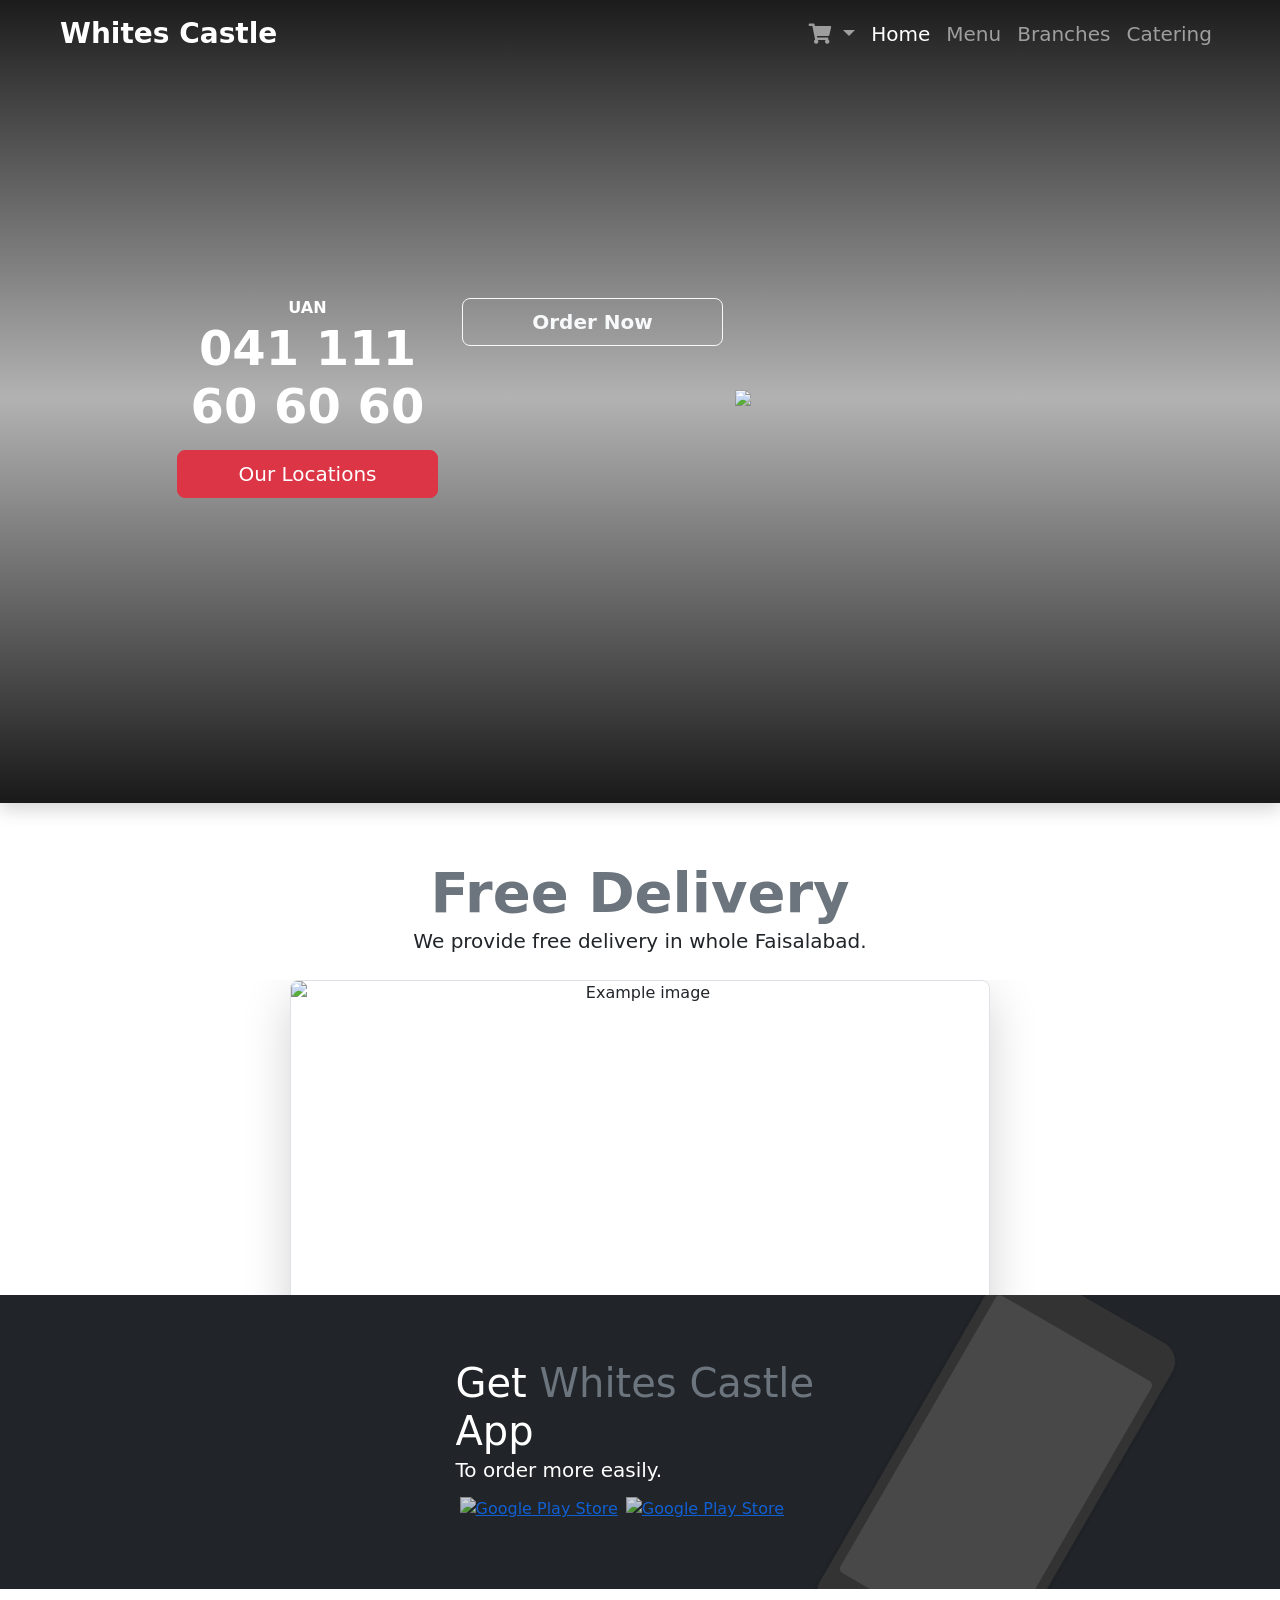
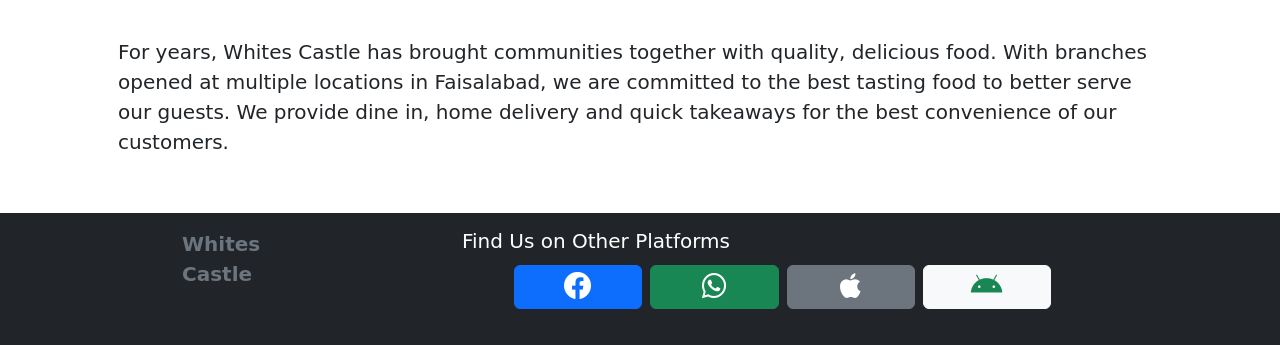
==== index.html @ 4c2f5634 "something" ====
<!DOCTYPE html>
<html lang="en">
  <head>
    <meta charset="UTF-8" />
    <meta http-equiv="X-UA-Compatible" content="IE=edge" />
    <meta name="viewport" content="width=device-width, initial-scale=1.0" />
    <link
      href="https://cdn.jsdelivr.net/npm/bootstrap@5.0.2/dist/css/bootstrap.min.css"
      rel="stylesheet"
      integrity="sha384-EVSTQN3/azprG1Anm3QDgpJLIm9Nao0Yz1ztcQTwFspd3yD65VohhpuuCOmLASjC"
      crossorigin="anonymous"
    />
    <link
      rel="stylesheet"
      href="https://cdnjs.cloudflare.com/ajax/libs/font-awesome/5.15.2/css/all.min.css"
    />
    <script
      src="https://cdn.jsdelivr.net/npm/@popperjs/core@2.9.2/dist/umd/popper.min.js"
      integrity="sha384-IQsoLXl5PILFhosVNubq5LC7Qb9DXgDA9i+tQ8Zj3iwWAwPtgFTxbJ8NT4GN1R8p"
      crossorigin="anonymous"
    ></script>
    <script
      src="https://cdn.jsdelivr.net/npm/bootstrap@5.0.2/dist/js/bootstrap.min.js"
      integrity="sha384-cVKIPhGWiC2Al4u+LWgxfKTRIcfu0JTxR+EQDz/bgldoEyl4H0zUF0QKbrJ0EcQF"
      crossorigin="anonymous"
    ></script>
    <link rel="stylesheet" href="style.css" />
    <script src="script.js"></script>
    <style>
      .product-device {
    position: absolute;
    right: 10%;
    bottom: -30%;
    width: 200px;
    height: 400px;
    background-color: #333;
    border-radius: 21px;
    transform: rotate(30deg);
}
.product-device::before {
    position: absolute;
    top: 10%;
    right: 10px;
    bottom: 10%;
    left: 10px;
    content: "";

    background-color: rgba(255, 255, 255, .1);
    border-radius: 5px;
}
.opacity-hover{
  opacity: 0.8;
}
.opacity-hover:hover{
  opacity: 1;
}
@media (min-width: 768px) {
  .bg-md-transparent{
    background-color: rgba(255, 255, 255, 0.0) !important;
  }
  .back-cover{
  margin-top: -75px;
  }
}
    </style>
    <title>Whites Castle</title>
  </head>
  <body onload="myScript()" class="h-100">
    <nav class="navbar navbar-expand-md navbar-dark bg-dark bg-md-transparent">
      <div class="container-fluid">
        <a class="navbar-brand ms-5 fw-bold fs-3 d-none d-sm-block" href="#">Whites Castle</a>
        <div class="d-flex">
          <a
            href="cart.html"
            class="btn btn-outline btn-light d-block d-md-none"
            ><i class="fa-shopping-cart fa"></i
            ><span class="badge rounded-pill bg-success d-none cart-count">
              3
              <span class="visually-hidden">number of cart</span>
            </span></a
          >
          <button
            class="navbar-toggler"
            type="button"
            data-bs-toggle="collapse"
            data-bs-target="#navbarText"
            aria-controls="navbarText"
            aria-expanded="false"
            aria-label="Toggle navigation"
          >
            <span class="navbar-toggler-icon"></span>
          </button>
        </div>
        <div class="collapse navbar-collapse" id="navbarText">
          <ul class="navbar-nav mb-2 mb-lg-0 ms-auto fs-5 me-5">
            <li class="nav-item dropdown">
              <a
                class="nav-link dropdown-toggle"
                href="#"
                id="navbarScrollingDropdown"
                role="button"
                data-bs-toggle="dropdown"
                data-bs-auto-close="outside"
                aria-expanded="false"
              >
                <i class="fa fa-shopping-cart"></i>
                <span class="badge rounded-pill bg-success d-none cart-count">
                  3
                  <span class="visually-hidden">number of cart</span>
                </span>
              </a>
              <ul
                class="dropdown-menu bg-dark dropdown-menu-dark"
                aria-labelledby="navbarScrollingDropdown"
              >
                <li class="">
                  <a class="dropdown-item text-center p-2 px-5" href="cart.html"
                    >View Cart</a
                  >
                </li>
                <li class="d-flex">
                  <a
                    class="text-decoration-none w-100 btn-success text-center p-2 px-5"
                    href="checkout.html"
                    >Checkout</a
                  ><a
                    class="text-decoration-none w-100 btn-danger text-center p-2 px-5 cursor-pointer"
                    href="#"
                    onclick="clearCart()"
                    >Clear</a
                  >
                </li>
                <li>
                  <hr class="dropdown-divider" />
                  <div class="w-100 px-3 text-end">
                    Total:
                    <span class="fs-5 fw-bold total-cart-price">0</span> PKR
                  </div>
                </li>
                <li class="p-2">
                  <ol class="list-group" style="max-height: 50vh; overflow-y: auto;" id="cart-items"></ol>
                </li>
              </ul>
            </li>

            <li class="nav-item">
              <a class="nav-link active" aria-current="page" href="index.html"
                >Home</a
              >
            </li>
            <li class="nav-item">
              <a class="nav-link" href="menu.html">Menu</a>
            </li>
            <li class="nav-item">
              <a class="nav-link" href="branches.html">Branches</a>
            </li>
            <li class="nav-item">
              <a class="nav-link" href="catering.html">Catering</a>
            </li>
          </ul>
          <span class="navbar-text"> </span>
        </div>
      </div>
    </nav>

    <div class="w-100 flex shadow back-cover center-items">
      <div class="container h-100">
        <div class="row h-100 align-items-center">
          <div class="col-lg-5 col-md-6 col-12 pe-4 ps-4 ps-sm-0 order-md-2">
            <div class="mx-2 mx-sm-4 mx-md-0">
              <img src="Images/logo.png" class="w-100" />
            </div>
          </div>
          <div
            class="offset-lg-1 col-lg-6 offset-md-1 col-md-5 col-12 order-md-1"
          >
            <!-- <h1 class="text-light"></h1> -->
            <div class="row row-cols-lg-2 row-cols-1">
              <div class="col-12"><a href="tel:+9241111606060" class="text-decoration-none display-6 fw-bold w-100 btn btn-primary bg-transparent border-0">UAN<br> <b class="display-5 fw-bolder">041 111 60 60 60</b></a></div>
              <div class="col">
                <a href="menu.html" class="my-2 w-100 btn btn-outline-light btn-lg fw-bold">
                  Order Now
                </a>
              </div>
              <div class="col">
                <a href="branches.html" class="my-2 w-100 btn btn-danger btn-lg">
                  Our Locations
                </a>
              </div>
            </div>
          </div>
        </div>
      </div>

    </div>

    <div class="px-4 pt-5 mt-2 text-center">
      <h1 class="display-4 fw-bold text-secondary">Free Delivery</h1>
      <div class="col-lg-6 mx-auto">
        <p class="lead mb-4">We provide free delivery in whole <b>Faisalabad</b>.</p>
        <!-- <div class="d-grid gap-2 d-sm-flex justify-content-sm-center mb-5">
          <button type="button" class="btn btn-primary btn-lg px-4 me-sm-3">Primary button</button>
          <button type="button" class="btn btn-outline-secondary btn-lg px-4">Secondary</button>
        </div> -->
      </div>
      <div class="overflow-hidden" style="max-height: 35vh;">
        <div class="container px-5">
          <img src="Images/white special xl.jpg" class="img-fluid border rounded-3 shadow-lg  ms-auto me-auto" alt="Example image" width="700" height="500" loading="lazy">
        </div>
      </div>
    </div>

    <div class="bg-dark text-white">
      <div class="position-relative overflow-hidden container">
        <div class="col-10 col-sm-8 col-md-5 p-md-5 p-3 mx-auto my-3">
          <h1 class="display-6 fw-normal">Get <span style="white-space:nowrap" class="text-secondary">Whites Castle</span> App</h1>
          <p class="lead fw-normal">To order more easily.</p>
          <!-- <a class="btn btn-outline-secondary" href="#">Coming soon</a> -->

          <div class="app-links d-flex mt-2">
          <a class="opacity-hover m-1" href="https://play.google.com/store/apps/details?id=com.whitescastle" target="_blank"><img src="Images/google-play-logo.png" alt="Google Play Store" title="Google Play Store"></a>
          <a class="opacity-hover m-1" href="https://apps.apple.com/pk/app/whites-castle/id1573628371" target="_blank"><img src="Images/app-store-logo.png" alt="Google Play Store" title="Google Play Store"></a>
        </div>
          

        </div>
        <div class="product-device shadow-sm d-none d-md-block"></div>
        <div class="product-device product-device-2 shadow-sm d-none d-md-block"></div>
      </div>
    </div>
    <div class="p-5 container fs-5">For years, Whites Castle has brought communities together with quality, delicious food. With branches opened at multiple locations in Faisalabad, we are committed to the best tasting food to better serve our guests. We provide dine in, home delivery and quick takeaways for the best convenience of our customers.
    </div>

    <div id="toast">
      <div id="img">Icon</div>
      <div id="desc">A notification message..</div>
    </div>



    <footer class="bd-footer mt-2 bg-dark text-white">
      <div class="container py-3">
        <div class="row place-items-center">
          <div class="col-lg-3 col-md-6 col-12 mb-3">
            <a class="d-inline-flex align-items-center mb-2 link-dark text-decoration-none" href="index.html" aria-label="Bootstrap">
              <img src="Images/logo.png" width="100px" alt="" srcset="">
              <span class="fs-5 fw-bold text-secondary">Whites<br>Castle</span>
            </a>
            <ul class="list-unstyled small text-muted">
              <!-- <li class="mb-2">Designed by Whites Castle Tech Dept.</li> -->
            </ul>
          </div>
          <div class="col-12 col-md-6 col-lg-7 offset-lg-1 mb-3 d-flex flex-column place-items-center">
            <h5 class="mt-auto">Find Us on Other Platforms</h5>

            <div id="social_media" class="row mt-2 rounded overflow-hidden ms-2 me-2 ms-lg-5 me-lg-5">

              <a href="https://www.facebook.com/whites.castle.amir/" class="col fs-3 btn rounded btn-primary p-0 m-1"><i class="fab fa-facebook"></i></a>
              <a href="https://wa.me/923071112111" class="col fs-3 btn rounded btn-success p-0 m-1"><i class="fab fa-whatsapp"></i></a>
              <a href="https://apps.apple.com/pk/app/whites-castle/id1573628371" class="col fs-3 btn rounded btn-secondary p-0 m-1"><i class="fab fa-apple"></i></a>
              <a href="https://play.google.com/store/apps/details?id=com.whitescastle" class="col fs-3 btn rounded btn-light text-success p-0 m-1"><i class="fab fa-android"></i></a>
            </div>
            <!-- <ul class="list-unstyled">
              <li class="mb-2"><a href="/">Home</a></li>
              <li class="mb-2"><a href="/docs/5.0/">Docs</a></li>
              <li class="mb-2"><a href="/docs/5.0/examples/">Examples</a></li>
              <li class="mb-2"><a href="https://themes.getbootstrap.com/">Themes</a></li>
              <li class="mb-2"><a href="https://blog.getbootstrap.com/">Blog</a></li>
            </ul> -->
          </div>
        
        </div>
      </div>
    </footer>
  </body>
  <script src="cart.js"></script>
  <!-- <script>
    displayCart
  </script> -->
  <script>
  function myScript(){

  }

loadCartItems();
  </script>
</html>
---- style.css ----
n@charset "UTF-8"; /*!
/* Andy Bell's CSS reset */

*,
*::before,
*::after {
 box-sizing: border-box;
}

body,
h1,
h2,
h3,
h4,
h5,
p,
figure,
blockquote,
dl,
dd {
 margin: 0;
}

html:focus-within {
 scroll-behavior: smooth;
}

body {
 min-height: 100vh;
 text-rendering: optimizeSpeed;
 line-height: 1.5;
}

img,
picture {
 max-width: 100%;
 display: block;
}

input,
button,
textarea,
select {
 font: inherit;
}

@media (prefers-reduced-motion: reduce) {
 html:focus-within {
   scroll-behavior: auto;
 }

 *,
 *::before,
 *::after {
   animation-duration: 0.01ms !important;
   animation-iteration-count: 1 !important;
   transition-duration: 0.01ms !important;
   scroll-behavior: auto !important;
 }
}

/* Typography | Global */
:root {
 /* body font size */
 --text-base-size: 1em;
 /* type scale */
 /* type scale */
 --text-scale-ratio: 1.2;
 --text-xs: calc((1em / var(--text-scale-ratio)) / var(--text-scale-ratio));
 --text-sm: calc(var(--text-xs) * var(--text-scale-ratio));
 --text-md: calc(
   var(--text-sm) * var(--text-scale-ratio) * var(--text-scale-ratio)
 );
 --text-lg: calc(var(--text-md) * var(--text-scale-ratio));
 --text-xl: calc(var(--text-lg) * var(--text-scale-ratio));
 --text-xxl: calc(var(--text-xl) * var(--text-scale-ratio));
 --text-xxxl: calc(var(--text-xxl) * var(--text-scale-ratio));

 --clr-text: #52575d;
 --clr-primary: #25251f;
 --clr-primary-light: hsla(60, 7%, 35%, 0.25);
 --clr-primary-dark: #030303;
 --clr-accent: #6d12d4;
 --clr-background: #f2f2f2;

 --ff-title: "Poppins", sans-serif;
 --ff-serif: "Crimson Text", serif;
 --ff-logo: "Butterfly", sans-serif;

 --bs-blue: #0d6efd;
  --bs-indigo: #6610f2;
  --bs-purple: #6f42c1;
  --bs-pink: #d63384;
  --bs-red: #dc3545;
  --bs-orange: #fd7e14;
  --bs-yellow: #ffc107;
  --bs-green: #198754;
  --bs-teal: #20c997;
  --bs-cyan: #0dcaf0;
  --bs-white: #fff;
  --bs-gray: #6c757d;
  --bs-gray-dark: #343a40;
  --bs-primary: #1b57b3;
  --bs-secondary: #6c757d;
  --bs-success: #198754;
  --bs-info: #0dcaf0;
  --bs-warning: #ffc107;
  --bs-danger: #dc3545;
  --bs-light: #f8f9fa;
  --bs-dark: #212529;




 --success-dark: #1b754b;
 /* --success-light: rgba(49, 182, 120, 0.25); */
 --danger-dark: #9c0615;
 --light-dark: #d2d2d3;
 --primary-dark: #002761;
 --warning-dark: #c7950c;
 --secondary-dark: #1b1b1b;
 --info-dark: #09849c;
 --indigo-dark: #4208a0;
 
 --blue: #0d6efd;
 --indigo: #6610f2;
 --purple: #6f42c1;
 --pink: #d63384;
 --red: #dc3545;
 --orange: #fd7e14;
 --yellow: #ffc107;
 --green: #198754;
 --teal: #20c997;
 --cyan: #0dcaf0;
 --white: #fff;
 --gray: #6c757d;
 --gray-dark: #343a40;
 --primary: #0d6efd;
 --secondary: #6c757d;
 --success: #209b62;
 --info: #0dcaf0;
 --warning: #ffc107;
 --danger: #dc3545;
 --danger-light: rgba(238, 107, 120, 0.25);
 --light: #f8f9fa;
 --light-light: rgba(248, 249, 250, 0.25);
 --dark: #212529;
 --ff-sans-serif: system-ui, -apple-system, "Segoe UI", Roboto,
   "Helvetica Neue", Arial, "Noto Sans", "Liberation Sans", sans-serif,
   "Apple Color Emoji", "Segoe UI Emoji", "Segoe UI Symbol", "Noto Color Emoji";
 --ff-monospace: SFMono-Regular, Menlo, Monaco, Consolas, "Liberation Mono",
   "Courier New", monospace;
 --gradient: linear-gradient(
   180deg,
   rgba(255, 255, 255, 0.15),
   rgba(255, 255, 255, 0)
 );
}

/* @media (min-width: 64rem) { */
 /* responsive decision applied to all text elements */
 /* :root {
   --text-base-size: 1em;
   --text-scale-ratio: 1.25;
 }
} */
input {
 accent-color: var(--clr-accent)
}

html {
 /* font-size: 1.125rem; */
 font-size: 100%;
 color: var(--clr-text);
 background-color: var(--clr-background);
 font-family: var(--ff-sans-serif);
}

.text-xxl {
 font-size: var(--text-xxl, 2.074em) !important;
}
.text-xl {
 font-size: var(--text-xl, 1.728em) !important;
}
.text-lg {
 font-size: var(--text-lg, 1.44em) !important;
}
.text-md {
 font-size: var(--text-md, 1.2em) !important;
}
.text-base {
 font-size: --text-base-size !important;
}
.text-sm {
 font-size: var(--text-sm, 0.833em) !important;
}
.text-xs {
 font-size: var(--text-xs, 0.694em) !important;
}

.back-cover {
  height: 90vh !important;
  /* padding-top: 30px; */
  background: linear-gradient( rgba(0, 0, 0, 0.9), rgba(0,0,0,0.3), rgba(0, 0, 0, 0.9) ),url(Images/crunchy\ pasta.jpg) no-repeat center center fixed;
  -webkit-background-size: cover;
  -moz-background-size: cover;
  -o-background-size: cover;
  background-size: cover;
 }

.tiles {
 display: flex;
 width: 100%;
 align-items: center;

 font-size: 0.8em;
}
.tile__item {
 /* width: wra; */
 border-radius: 20px;
 font-size: inherit;
 /* background-color: #1b1b1b; */
 font-weight: 800;
 border: 4px solid var(--clr-primary);
 color: var(--clr-primary);
 /* background-color: white; */
 padding: 10px 20px;
 margin-inline: 4px;
 cursor: pointer;
}
.tile__item:hover,
.tile__item .selected {
 background-color: var(--clr-primary);
 color: white;
 /* text-emphasis: 2px;
     text-emphasis-color: white;
     color: white; */
}
/*items*/

.searchBar {
 width: 30%;
 display: flex;
 flex-direction: row;
 align-items: center;
}

#searchQueryInput {
 width: 100%;
 height: 2.8rem;
 background: #eee;
 outline: none;
 border: none;
 border-radius: 1.625rem;
 padding: 0 3.5rem 0 1.5rem;
 font-size: 1rem;
}

#searchQuerySubmit {
 width: 3.5rem;
 height: 2.8rem;
 margin-left: -3.5rem;
 background: none;
 border: none;
 outline: none;
}

#searchQuerySubmit:hover {
 cursor: pointer;
}

#toast {
 visibility: hidden;
 max-width: 50px;
 height: 50px;
 /*margin-left: -125px;*/
 margin: auto;
 background-color: #333;
 color: #fff;
 text-align: center;
 border-radius: 2px;

 position: fixed;
 z-index: 1;
 left: 0;
 right: 0;
 bottom: 30px;
 font-size: 17px;
 white-space: nowrap;
 overflow: hidden;
}
#toast #img {
 width: 50px;
 height: 50px;

 float: left;

 padding-top: 16px;
 padding-bottom: 16px;

 box-sizing: border-box;

 background-color: #111;
 color: #fff;
}
#toast #desc {
 color: #fff;

 padding: 16px;

 overflow: hidden;
 white-space: nowrap;
}

#toast.show {
 visibility: visible;
 -webkit-animation: fadein 0.5s, expand 0.5s 0.5s, stay 2s 1s, shrink 0.5s 2s,
   fadeout 0.5s 2.5s;
 animation: fadein 0.5s, expand 0.25s 0.5s, stay 2s 0.75s, shrink 0.25s 2.75s,
   fadeout 0.5s 3s;
}

@-webkit-keyframes fadein {
 from {
   bottom: 0;
   opacity: 0;
 }
 to {
   bottom: 30px;
   opacity: 1;
 }
}

@keyframes fadein {
 from {
   bottom: 0;
   opacity: 0;
 }
 to {
   bottom: 30px;
   opacity: 1;
 }
}

@-webkit-keyframes expand {
 from {
   min-width: 50px;
 }
 to {
   min-width: 350px;
 }
}

@keyframes expand {
 from {
   min-width: 50px;
 }
 to {
   min-width: 350px;
 }
}
@-webkit-keyframes stay {
 from {
   min-width: 350px;
 }
 to {
   min-width: 350px;
 }
}

@keyframes stay {
 from {
   min-width: 350px;
 }
 to {
   min-width: 350px;
 }
}
@-webkit-keyframes shrink {
 from {
   min-width: 350px;
 }
 to {
   min-width: 50px;
 }
}

@keyframes shrink {
 from {
   min-width: 350px;
 }
 to {
   min-width: 50px;
 }
}

@-webkit-keyframes fadeout {
 from {
   bottom: 30px;
   opacity: 1;
 }
 to {
   bottom: 60px;
   opacity: 0;
 }
}

@keyframes fadeout {
 from {
   bottom: 30px;
   opacity: 1;
 }
 to {
   bottom: 60px;
   opacity: 0;
 }
}

.btn {
 --clr: var(--clr-primary);
 --clr-light: var(--clr-primary-light);
 --clr-dark: var(--clr-primary-dark);
}

.btn-success {
 --clr: var(--success);
 --clr-light: var(--success-light);
 --clr-dark: var(--success-dark);
}

.btn-danger {
 --clr: var(--danger);
 --clr-light: var(--danger-light);
 --clr-dark: var(--danger-dark);
}
.btn-light {
 --clr: var(--light);
 --clr-background: var(--clr-primary);
 --clr-light: var(--light-light);
 --clr-dark: var(--light-dark);
 /* background-color: var(--light); */
}
/* 
.btn-outline {
 border: 0.125em solid var(--clr);
 color: var(--clr);
 background-color: transparent;
 font-weight: 450;
 transition: box-shadow 300ms ease-in-out, color 300ms ease-in-out;
}
.btn-outline:hover {
 box-shadow: inset 0 0 40px 40px var(--clr);
 color: var(--clr-background);
 background-color: transparent;
 outline: 0;
} */

.topborder{
 position: relative;
 z-index: 0;
}

.topborder:before {
 content: "";
 display: block;
 border-top: 0.1em solid currentColor;
 width: 100%;
 height: 1px;
 position: absolute;
 top: 50%;
 z-index: -1;
}

.topborder span {
 background: var(--clr-background);
 padding: 0 6px 0 0;
 position: relative;
 z-index: 1;
}

.hover-primary:not(.active):hover, .hover-primary:not(.active):focus{
  color: var(--primary-dark) !important;
}
.hover-success:not(.active):hover, .hover-success:not(.active):focus{
  color: var(--success-dark) !important;
}

.hover-danger:not(.active):hover, .hover-danger:not(.active):focus{
  color: var(--danger-dark) !important;
}
.hover-warning:not(.active):hover, .hover-warning:not(.active):focus{
  color: var(--warning-dark) !important;
}

.hover-info:not(.active):hover, .hover-info:not(.active):focus{
  color: var(--info-dark) !important;
}

.hover-secondary:not(.active):hover, .hover-secondary:not(.active):focus{
  color: var(--secondary-dark) !important;
}
.hover-indigo:not(.active):hover, .hover-indigo:not(.active):focus{
  color: var(--indigo-dark) !important;
}


.ratio-3x2 {
  --bs-aspect-ratio: calc(3 / 2 * 100%);
}
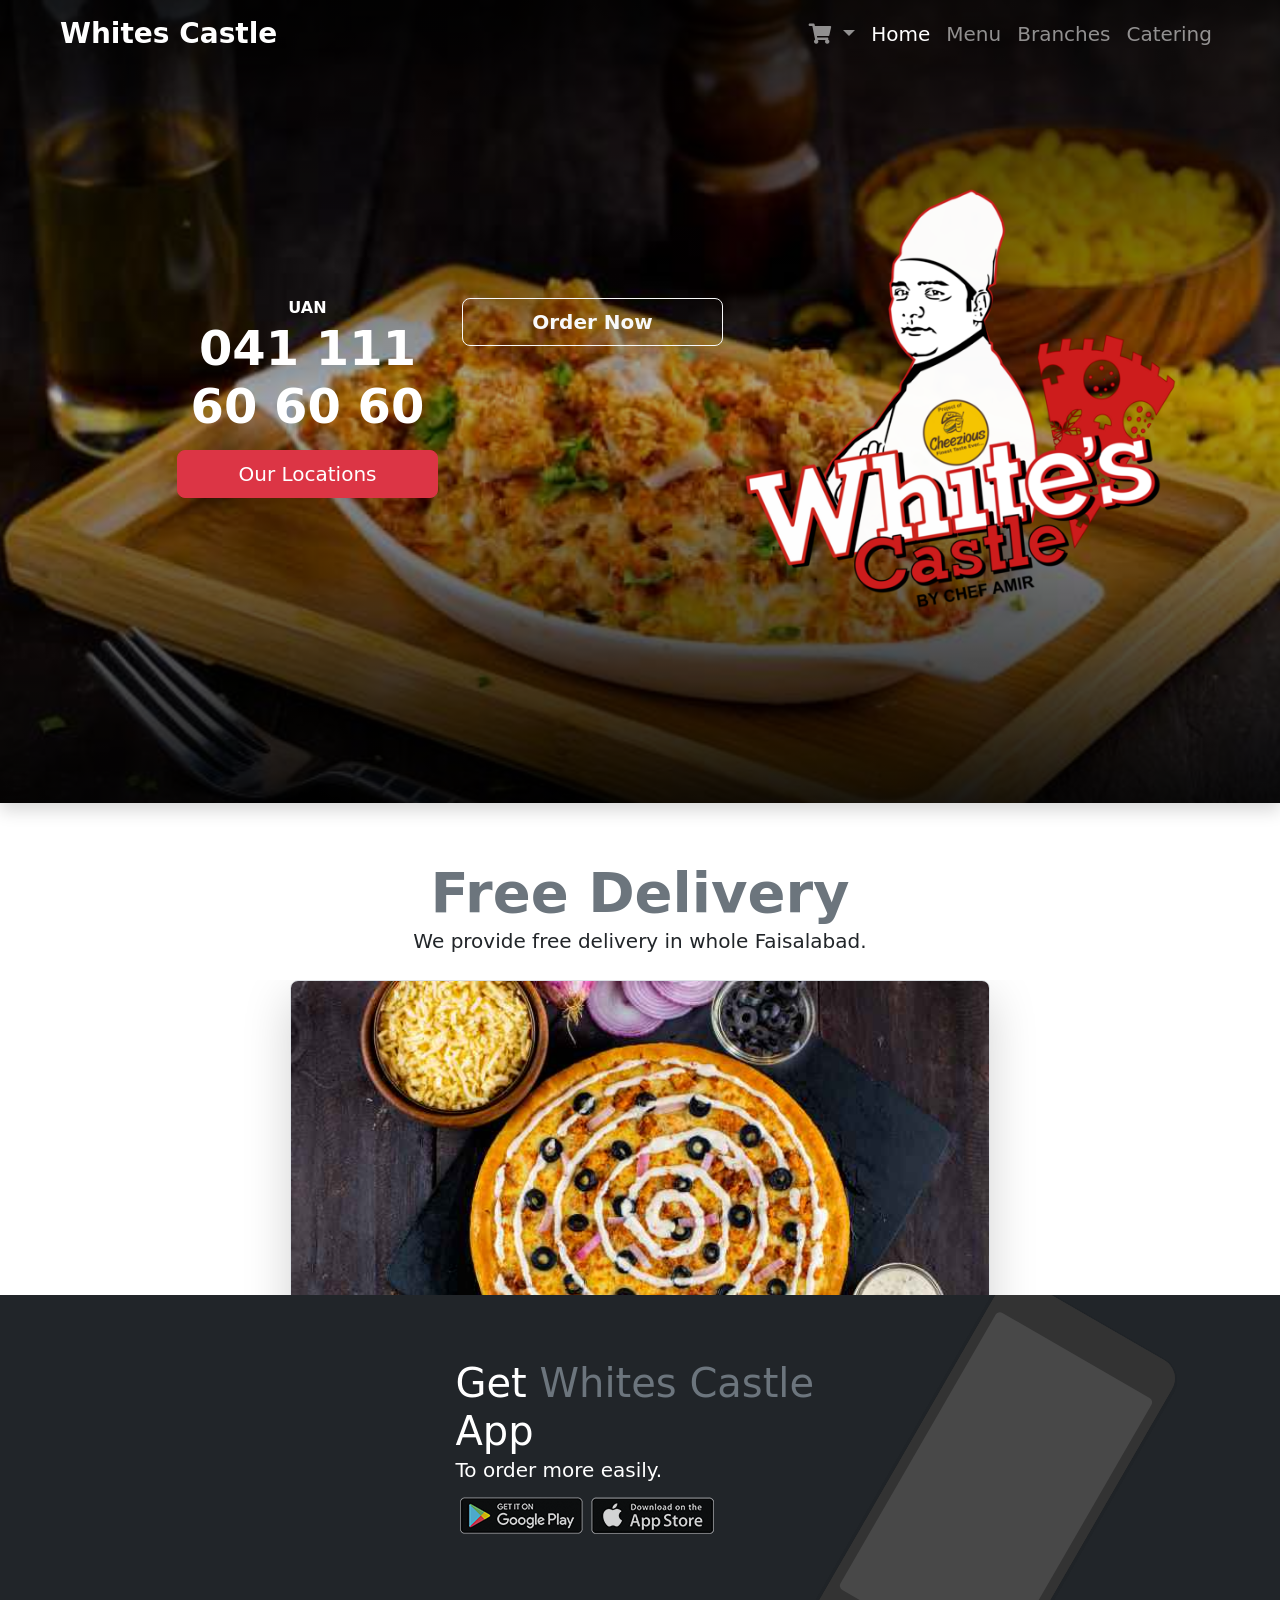
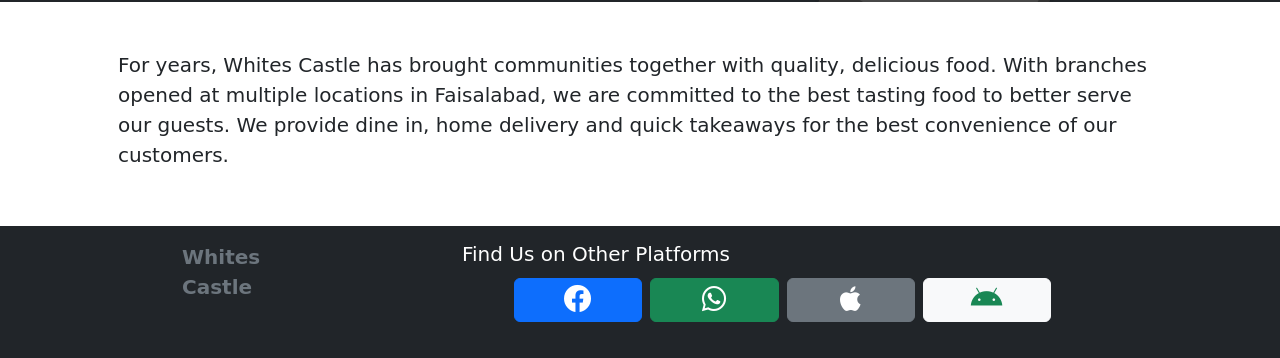
==== commit 31e301e8: "something" ====
--- a/index.html
+++ b/index.html
@@ -168,7 +168,7 @@
         <div class="row h-100 align-items-center">
           <div class="col-lg-5 col-md-6 col-12 pe-4 ps-4 ps-sm-0 order-md-2">
             <div class="mx-2 mx-sm-4 mx-md-0">
-              <img src="Images/logo.png" class="w-100" />
+              <img src="https://vampuser12.github.io/castle/images/logo/whites-castle-512.png" class="w-100" />
             </div>
           </div>
           <div
@@ -205,7 +205,7 @@
       </div>
       <div class="overflow-hidden" style="max-height: 35vh;">
         <div class="container px-5">
-          <img src="Images/white special xl.jpg" class="img-fluid border rounded-3 shadow-lg  ms-auto me-auto" alt="Example image" width="700" height="500" loading="lazy">
+          <img src="https://vampuser12.github.io/castle/images/menu/white-special-large.jpg" class="img-fluid border rounded-3 shadow-lg  ms-auto me-auto" alt="Example image" width="700" height="500" loading="lazy">
         </div>
       </div>
     </div>
@@ -218,8 +218,8 @@
           <!-- <a class="btn btn-outline-secondary" href="#">Coming soon</a> -->
 
           <div class="app-links d-flex mt-2">
-          <a class="opacity-hover m-1" href="https://play.google.com/store/apps/details?id=com.whitescastle" target="_blank"><img src="Images/google-play-logo.png" alt="Google Play Store" title="Google Play Store"></a>
-          <a class="opacity-hover m-1" href="https://apps.apple.com/pk/app/whites-castle/id1573628371" target="_blank"><img src="Images/app-store-logo.png" alt="Google Play Store" title="Google Play Store"></a>
+          <a class="opacity-hover m-1" href="https://play.google.com/store/apps/details?id=com.whitescastle" target="_blank"><img src="https://vampuser12.github.io/castle/images/logo/google-play.png" alt="Google Play Store" title="Google Play Store"></a>
+          <a class="opacity-hover m-1" href="https://apps.apple.com/pk/app/whites-castle/id1573628371" target="_blank"><img src="https://vampuser12.github.io/castle/images/logo//app-store.png" alt="Google Play Store" title="Google Play Store"></a>
         </div>
           
 
--- a/style.css
+++ b/style.css
@@ -1,4 +1,4 @@
-n@charset "UTF-8"; /*!
+@charset "UTF-8"; /*!
 /* Andy Bell's CSS reset */
 
 *,
@@ -201,7 +201,7 @@
 .back-cover {
   height: 90vh !important;
   /* padding-top: 30px; */
-  background: linear-gradient( rgba(0, 0, 0, 0.9), rgba(0,0,0,0.3), rgba(0, 0, 0, 0.9) ),url(Images/crunchy\ pasta.jpg) no-repeat center center fixed;
+  background: linear-gradient( rgba(0, 0, 0, 0.9), rgba(0,0,0,0.3), rgba(0, 0, 0, 0.9) ),url(https://vampuser12.github.io/castle/images/menu/crunchy-pasta.jpg) no-repeat center center fixed;
   -webkit-background-size: cover;
   -moz-background-size: cover;
   -o-background-size: cover;
@@ -503,6 +503,9 @@
   color: var(--indigo-dark) !important;
 }
 
+.ratio-4x3{
+  aspect-ratio: 1.5;
+}
 
 .ratio-3x2 {
   --bs-aspect-ratio: calc(3 / 2 * 100%);
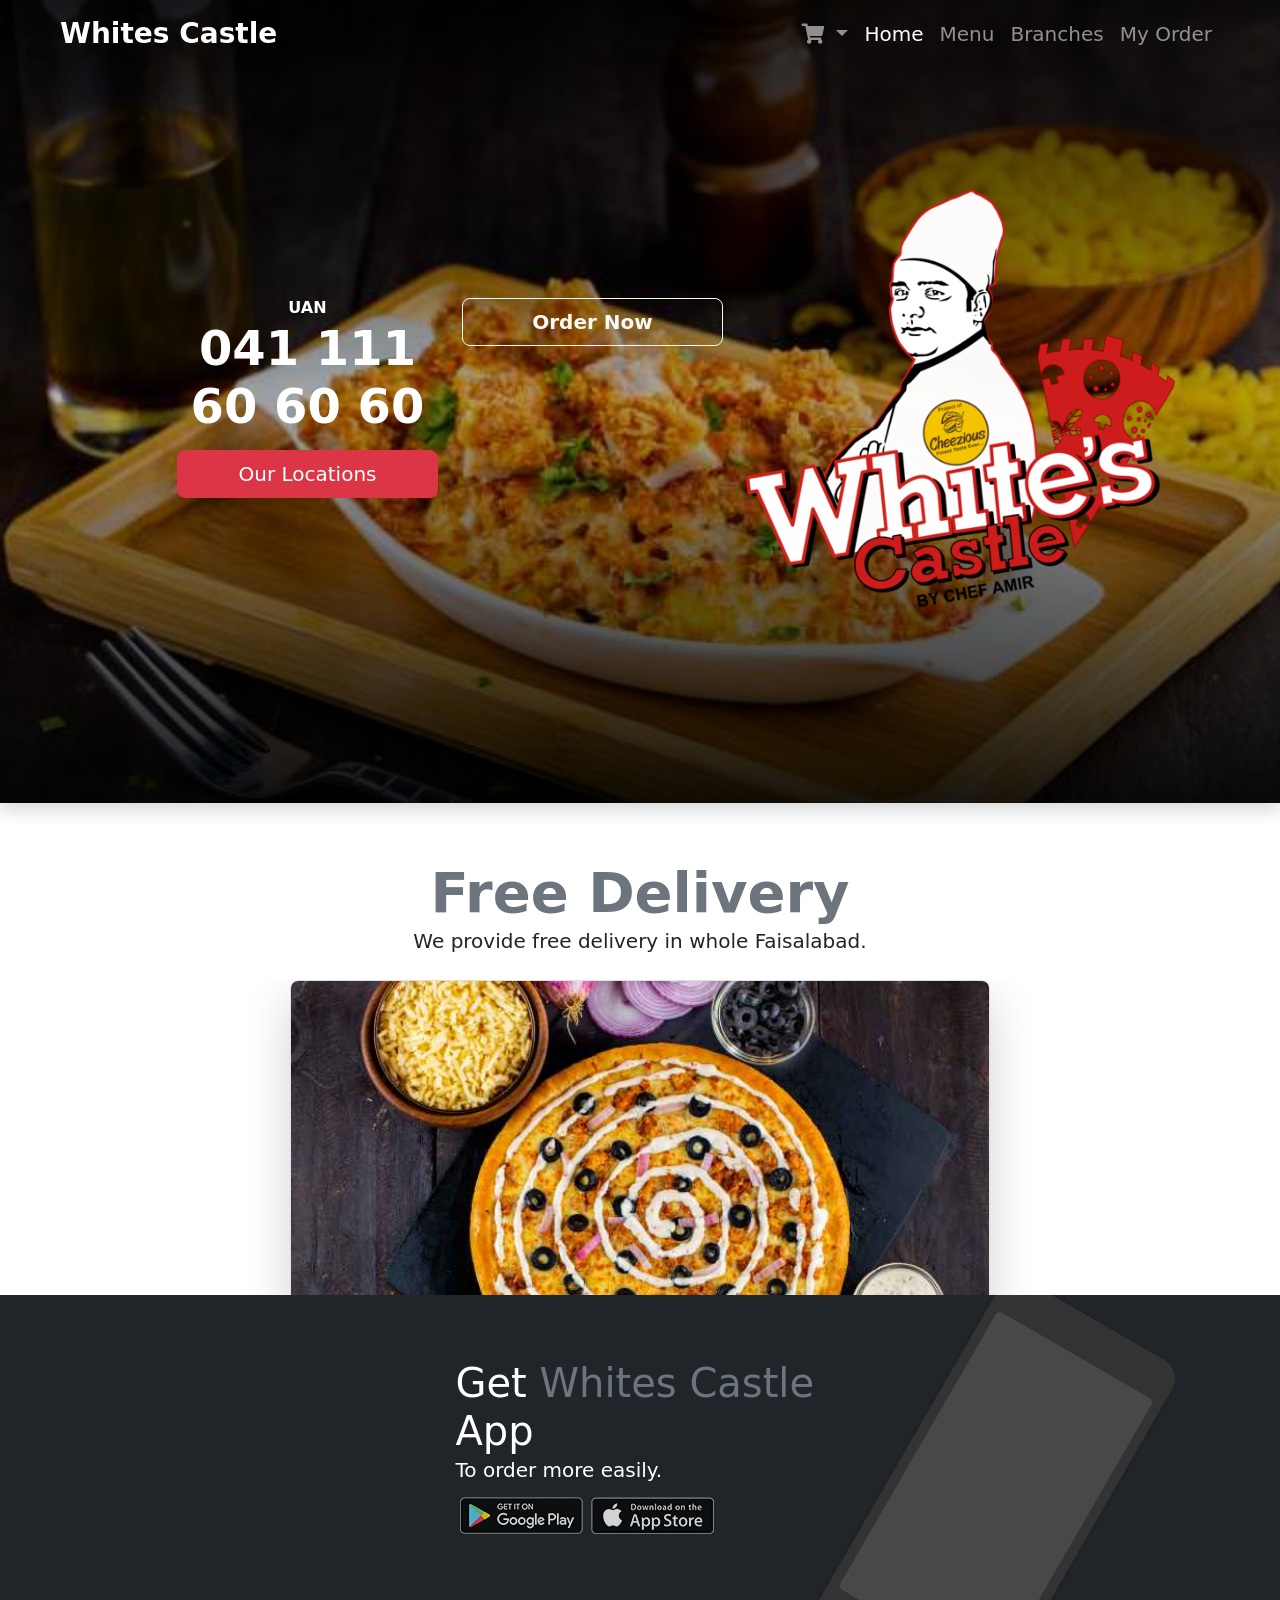
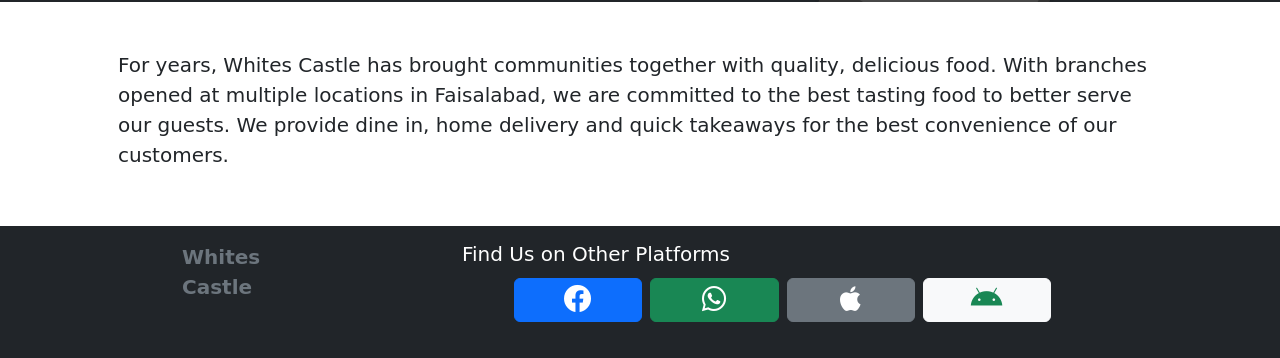
==== commit eaed467a: "something" ====
--- a/index.html
+++ b/index.html
@@ -155,7 +155,7 @@
               <a class="nav-link" href="branches.html">Branches</a>
             </li>
             <li class="nav-item">
-              <a class="nav-link" href="catering.html">Catering</a>
+              <a class="nav-link" href="order.html">My Order</a>
             </li>
           </ul>
           <span class="navbar-text"> </span>
@@ -256,7 +256,7 @@
             <div id="social_media" class="row mt-2 rounded overflow-hidden ms-2 me-2 ms-lg-5 me-lg-5">
 
               <a href="https://www.facebook.com/whites.castle.amir/" class="col fs-3 btn rounded btn-primary p-0 m-1"><i class="fab fa-facebook"></i></a>
-              <a href="https://wa.me/923071112111" class="col fs-3 btn rounded btn-success p-0 m-1"><i class="fab fa-whatsapp"></i></a>
+              <a href="https://wa.me/923041115959" class="col fs-3 btn rounded btn-success p-0 m-1"><i class="fab fa-whatsapp"></i></a>
               <a href="https://apps.apple.com/pk/app/whites-castle/id1573628371" class="col fs-3 btn rounded btn-secondary p-0 m-1"><i class="fab fa-apple"></i></a>
               <a href="https://play.google.com/store/apps/details?id=com.whitescastle" class="col fs-3 btn rounded btn-light text-success p-0 m-1"><i class="fab fa-android"></i></a>
             </div>
--- a/style.css
+++ b/style.css
@@ -509,4 +509,32 @@
 
 .ratio-3x2 {
   --bs-aspect-ratio: calc(3 / 2 * 100%);
+}
+
+
+.btn-flashing{
+  animation: flash 1.2s infinite;
+  font-weight: bold;
+  color: var(--light);
+}
+
+@keyframes flash {
+  0% {
+    opacity: 1;
+    background: var(--danger);
+    border: var(--danger);
+    box-shadow: 0 2px 2px 0  var(--danger);
+  }
+  50% {
+    opacity: 1;
+    background: gold;
+    border: yellow;
+    box-shadow: 0 0px 0px 0 rgba(0, 0, 255, 0.5);
+  }
+  100% {
+    opacity: 1;
+    background: var(--danger);
+    border: var(--danger);
+    box-shadow: 0 2px 2px 0  var(--danger);
+  }
 }
